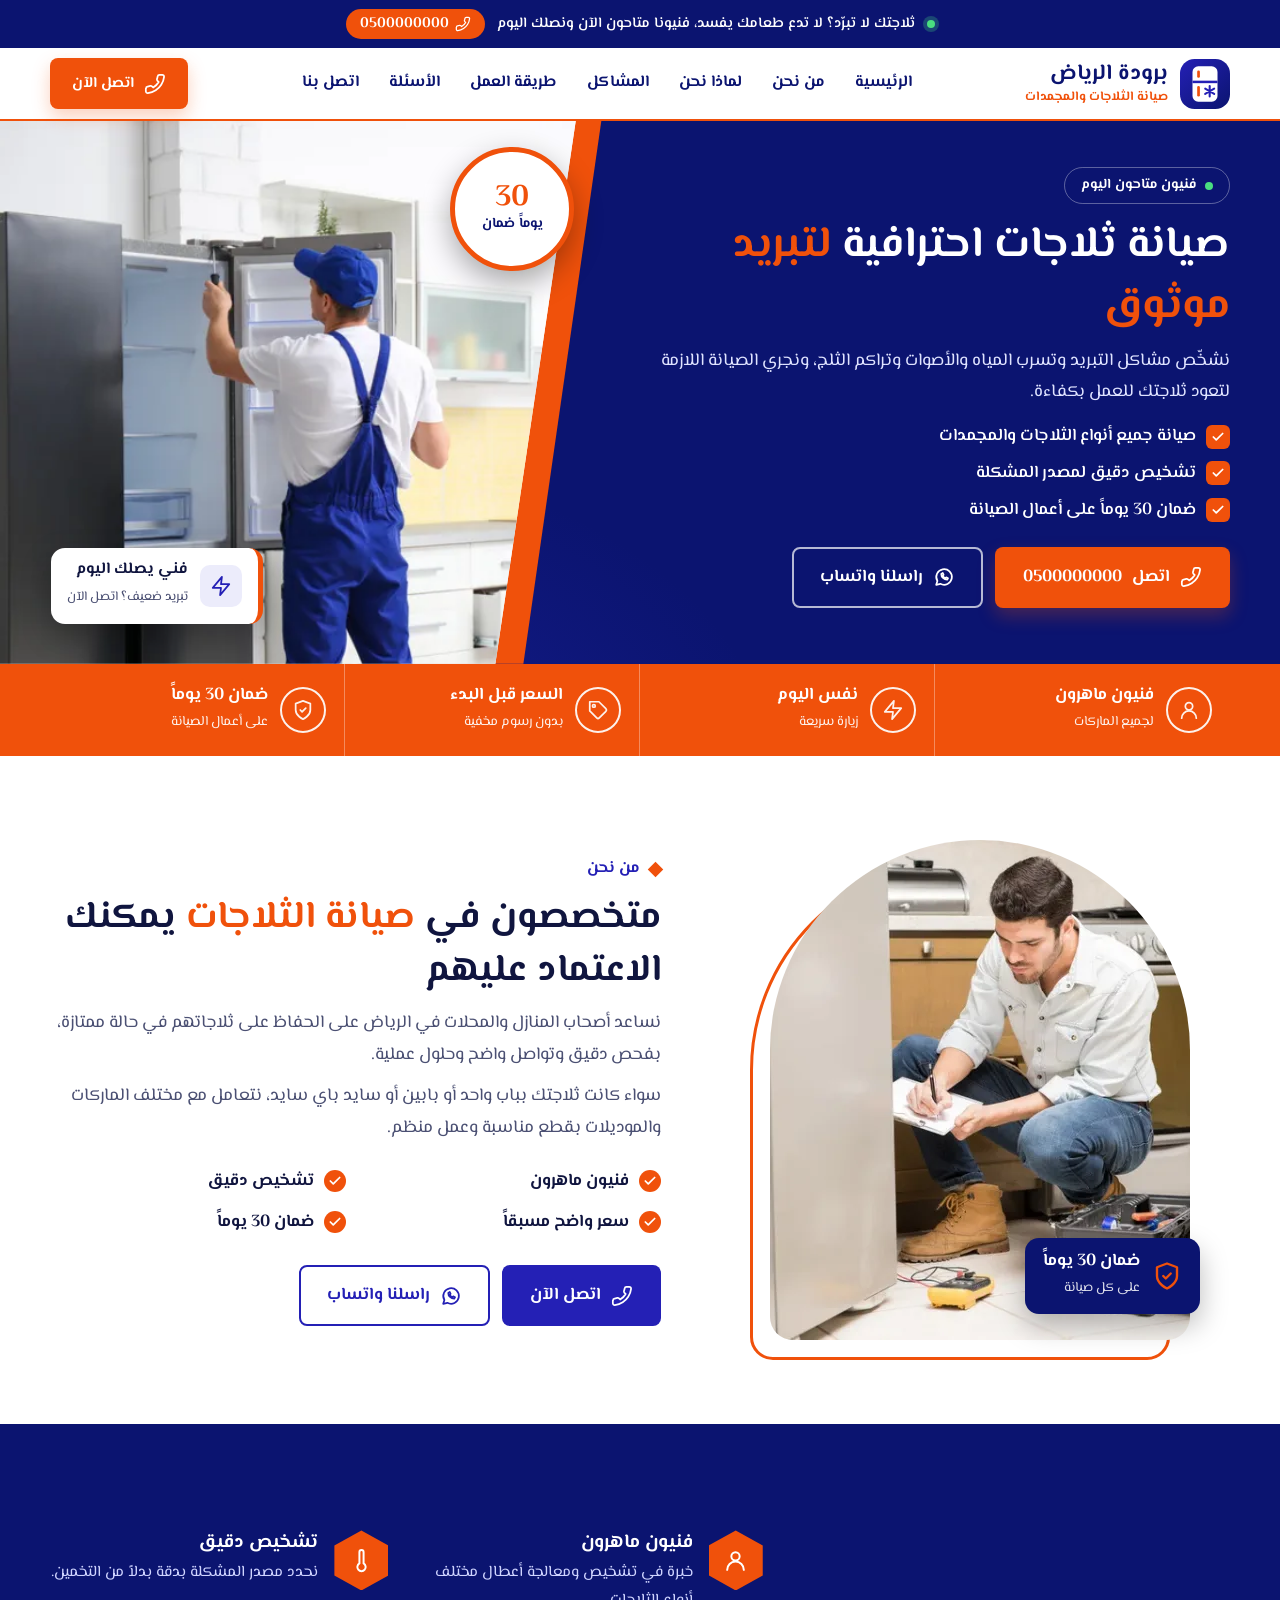
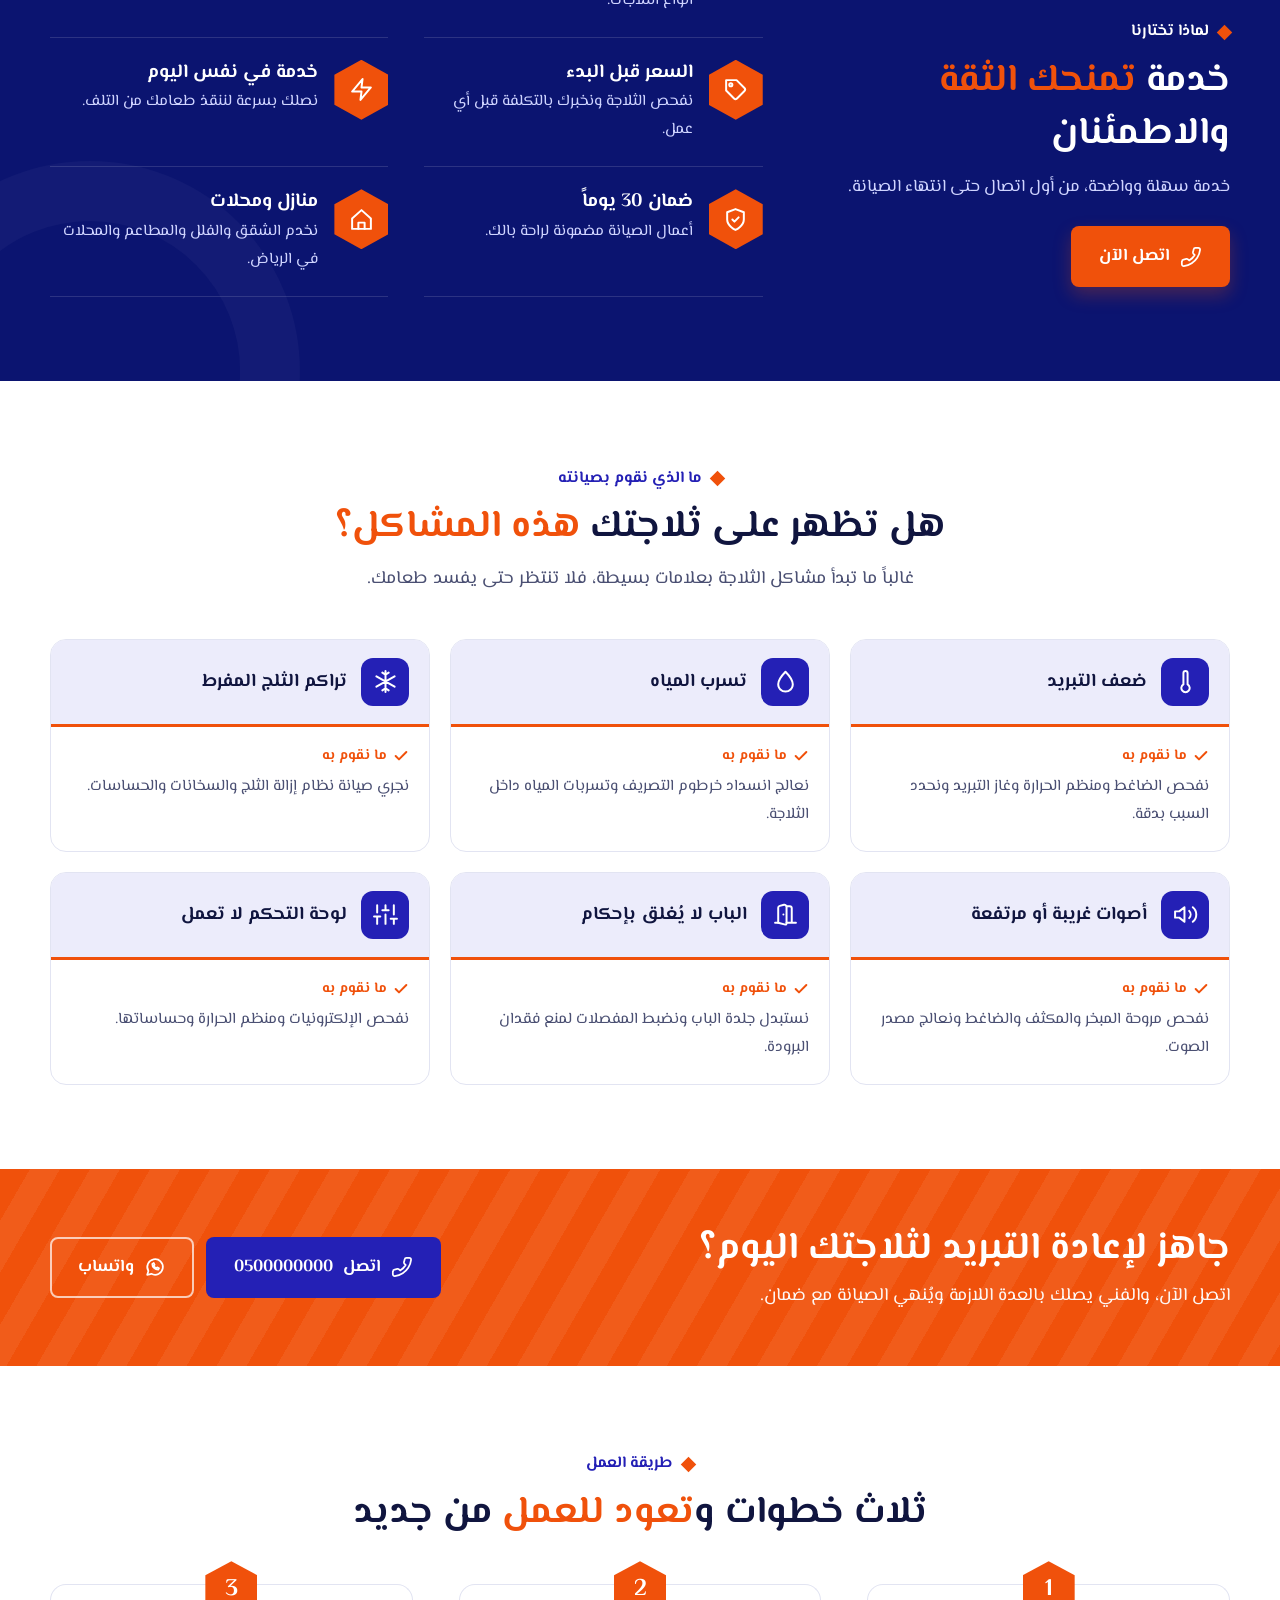
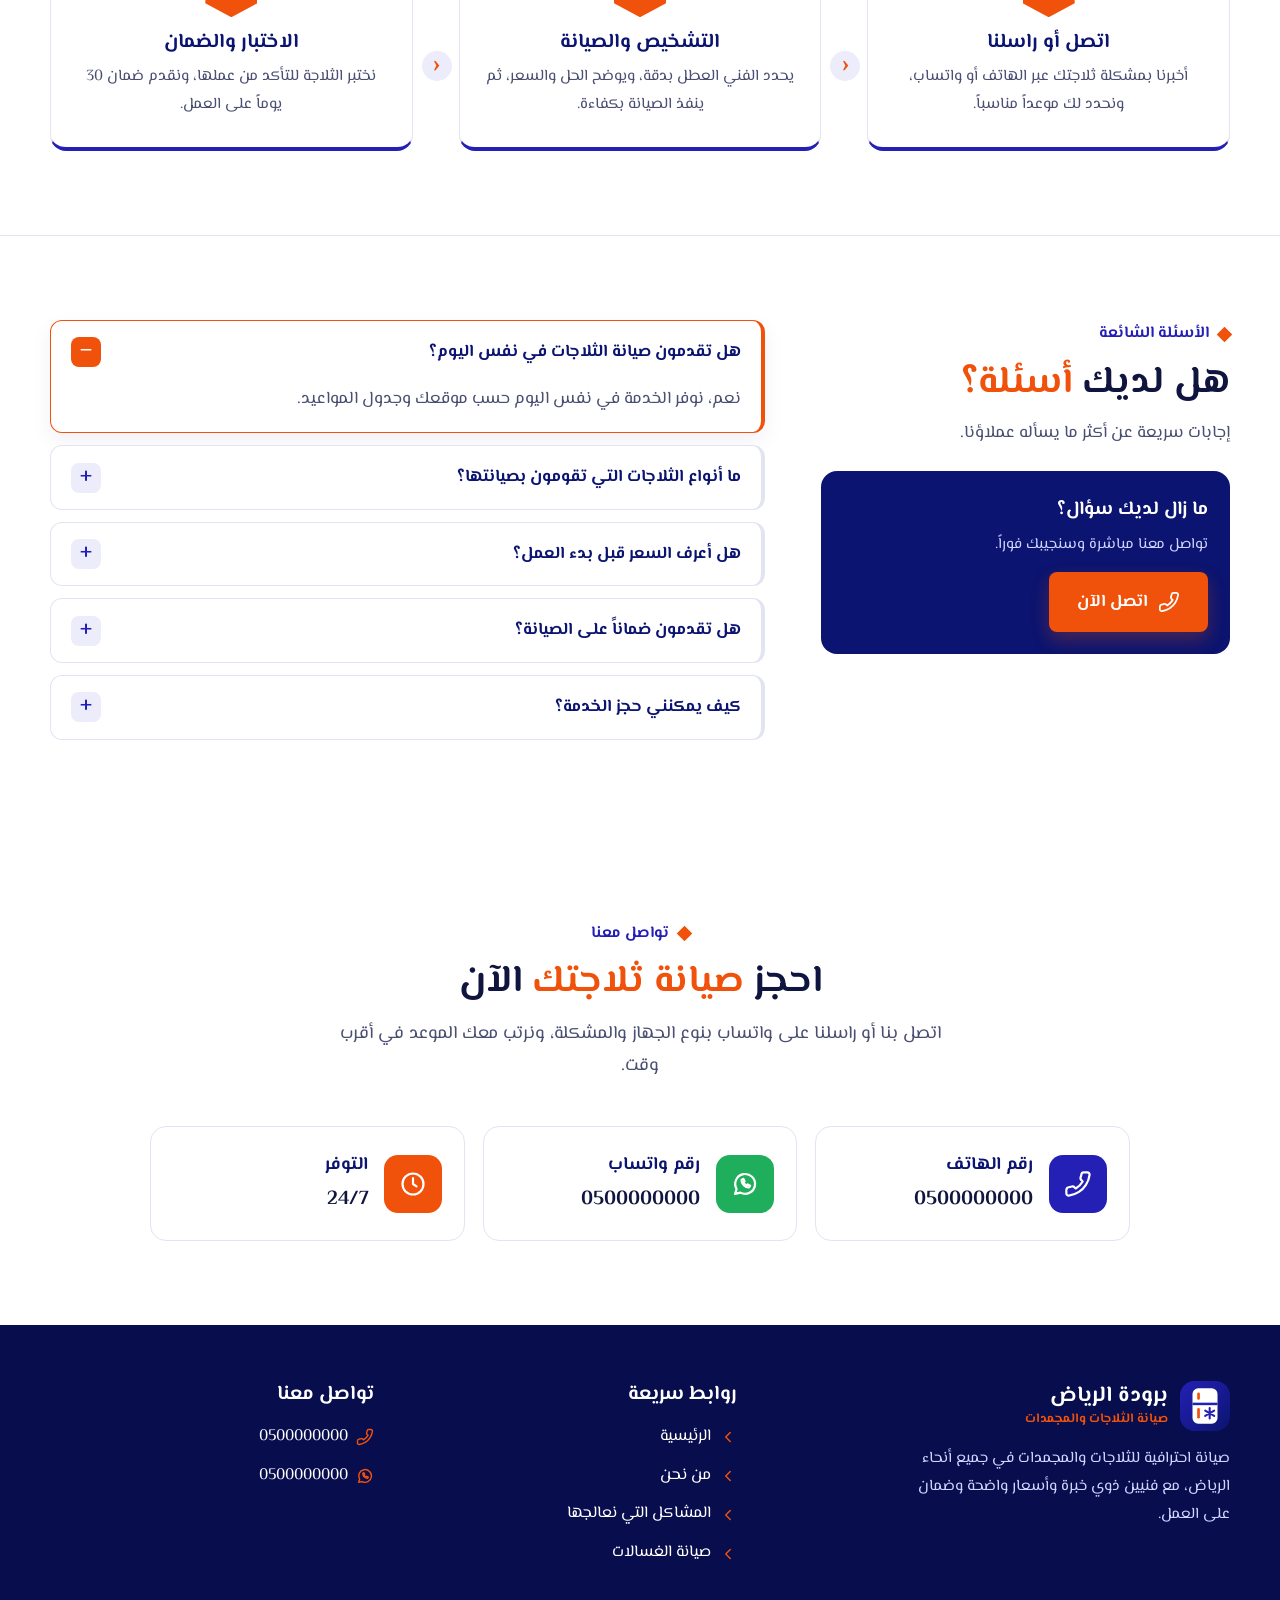
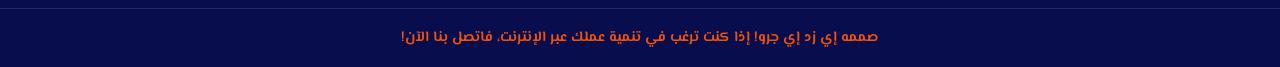
==== fridge-repair.html @ 3505ec3e "Add files via upload" ====
<!DOCTYPE html>
<html lang="ar" dir="rtl"><head><meta charset="UTF-8">
<meta name="viewport" content="width=device-width, initial-scale=1, viewport-fit=cover">
<title>صيانة الثلاجات في الرياض | فنيون خبراء وخدمة في نفس اليوم</title><meta name="description" content="صيانة احترافية للثلاجات والمجمدات في الرياض لجميع الماركات. تشخيص دقيق، خدمة في نفس اليوم، سعر واضح قبل البدء وضمان 30 يوماً.">
<link rel="preconnect" href="https://fonts.googleapis.com"><link rel="preconnect" href="https://fonts.gstatic.com" crossorigin>
<link href="https://fonts.googleapis.com/css2?family=El+Messiri:wght@400;500;600;700&display=swap" rel="stylesheet">
<link rel="stylesheet" href="style.css"></head>
<body class="fridge"><svg width="0" height="0" style="position:absolute" aria-hidden="true"><symbol id="i-phone" viewBox="0 0 24 24"><path d="M22 16.9v3a2 2 0 0 1-2.2 2 19.8 19.8 0 0 1-8.6-3.1 19.5 19.5 0 0 1-6-6A19.8 19.8 0 0 1 2.1 4.2 2 2 0 0 1 4.1 2h3a2 2 0 0 1 2 1.7c.1.9.4 1.8.7 2.7a2 2 0 0 1-.5 2.1L8 9.8a16 16 0 0 0 6 6l1.3-1.3a2 2 0 0 1 2.1-.4c.9.3 1.8.6 2.7.7a2 2 0 0 1 1.7 2z"/></symbol><symbol id="i-wa" viewBox="0 0 24 24"><path d="M3.5 20.5l1.3-4.2A8.5 8.5 0 1 1 8 19.4z"/><path d="M9 8.6c0 3.4 3 6.4 6.4 6.4l1-1.6-2-1-1 .8a4.6 4.6 0 0 1-2.6-2.6l.8-1-1-2z"/></symbol><symbol id="i-check" viewBox="0 0 24 24"><path d="M20 6 9 17l-5-5"/></symbol><symbol id="i-chev" viewBox="0 0 24 24"><path d="m15 18-6-6 6-6"/></symbol><symbol id="i-shield" viewBox="0 0 24 24"><path d="M12 22s8-3.6 8-10V5l-8-3-8 3v7c0 6.4 8 10 8 10z"/><path d="m9 12 2 2 4-4"/></symbol><symbol id="i-bolt" viewBox="0 0 24 24"><path d="M13 2 3 14h9l-1 8 10-12h-9z"/></symbol><symbol id="i-tag" viewBox="0 0 24 24"><path d="M20.6 13.4 13.4 20.6a2 2 0 0 1-2.8 0L3 13V3h10l7.6 7.6a2 2 0 0 1 0 2.8z"/><circle cx="7.5" cy="7.5" r="1.5"/></symbol><symbol id="i-user" viewBox="0 0 24 24"><circle cx="12" cy="8" r="4"/><path d="M4 21a8 8 0 0 1 16 0"/></symbol><symbol id="i-clock" viewBox="0 0 24 24"><circle cx="12" cy="12" r="9"/><path d="M12 7v5l3 2"/></symbol><symbol id="i-drop" viewBox="0 0 24 24"><path d="M12 2.7s7 7.2 7 12a7 7 0 0 1-14 0c0-4.8 7-12 7-12z"/></symbol><symbol id="i-wrench" viewBox="0 0 24 24"><path d="M14.7 6.3a4 4 0 0 0-5.4 5.4L3 18l3 3 6.3-6.3a4 4 0 0 0 5.4-5.4l-2.6 2.6-2.4-.6-.6-2.4z"/></symbol><symbol id="i-gear" viewBox="0 0 24 24"><circle cx="12" cy="12" r="3"/><path d="M12 2v3M12 19v3M4.9 4.9l2.1 2.1M17 17l2.1 2.1M2 12h3M19 12h3M4.9 19.1 7 17M17 7l2.1-2.1"/></symbol><symbol id="i-snow" viewBox="0 0 24 24"><path d="M12 2v20M3.3 7l17.4 10M3.3 17 20.7 7M9 3.5l3 2 3-2M9 20.5l3-2 3 2"/></symbol><symbol id="i-temp" viewBox="0 0 24 24"><path d="M14 14.8V4a2 2 0 0 0-4 0v10.8a4 4 0 1 0 4 0z"/></symbol><symbol id="i-volume" viewBox="0 0 24 24"><path d="M11 5 6 9H2v6h4l5 4z"/><path d="M15.5 8.5a5 5 0 0 1 0 7M19 5a9 9 0 0 1 0 14"/></symbol><symbol id="i-door" viewBox="0 0 24 24"><path d="M13 4h3a2 2 0 0 1 2 2v14M2 20h3M13 20h9M10 12v.01"/><path d="M13 4.6v16.1a1 1 0 0 1-1.2 1L5 20V5.6a2 2 0 0 1 1.5-1.9l4-1A2 2 0 0 1 13 4.6z"/></symbol><symbol id="i-vibrate" viewBox="0 0 24 24"><path d="m2 8 2 2-2 2 2 2-2 2M22 8l-2 2 2 2-2 2 2 2"/><rect x="7" y="3" width="10" height="18" rx="2"/></symbol><symbol id="i-sliders" viewBox="0 0 24 24"><path d="M4 21v-7M4 10V3M12 21v-9M12 8V3M20 21v-5M20 12V3M1 14h6M9 8h6M17 16h6"/></symbol><symbol id="i-spin" viewBox="0 0 24 24"><path d="M21 12a9 9 0 1 1-3-6.7L21 8M21 3v5h-5"/></symbol><symbol id="i-house" viewBox="0 0 24 24"><path d="M3 11 12 3l9 8v10H3z"/><path d="M9 21v-6h6v6"/></symbol><symbol id="i-washer" viewBox="0 0 24 24"><rect x="4" y="2" width="16" height="20" rx="2.5"/><circle cx="12" cy="14" r="5"/><path d="M7.5 6h.01M11 6h.01M9.5 14c1-1 2-1 3 0s2 1 3 0"/></symbol><symbol id="i-fridge" viewBox="0 0 24 24"><rect x="5" y="2" width="14" height="20" rx="2.5"/><path d="M5 10h14M9 6v1.5M9 13v3.5"/></symbol><symbol id="i-menu" viewBox="0 0 24 24"><path d="M4 7h16M4 12h16M4 17h16"/></symbol></svg>
<div class="top"><div class="wrap"><span class="dot"></span><span class="hide-m">ثلاجتك لا تبرّد؟ لا تدع طعامك يفسد، فنيونا متاحون الآن ونصلك اليوم</span><a href="#" class="tc js-call"><svg class="ico flip"><use href="#i-phone"/></svg> <span class="num" dir="ltr">0500000000</span></a></div></div>
<header><div class="wrap"><a href="#top" class="logo"><svg viewBox="0 0 48 48" aria-hidden="true"><defs><linearGradient id="lg" x1="0" y1="0" x2="1" y2="1"><stop offset="0" stop-color="#2420B5"/><stop offset="1" stop-color="#0B1470"/></linearGradient></defs><rect width="48" height="48" rx="14" fill="url(#lg)"/><rect x="12" y="7" width="24" height="34" rx="5.5" fill="#fff"/><path d="M12 22h24" stroke="#2420B5" stroke-width="2.4"/><rect x="16.5" y="11" width="2.6" height="7" rx="1.3" fill="#F0510B"/><rect x="16.5" y="26" width="2.6" height="10" rx="1.3" fill="#F0510B"/><path d="M28.5 26v10M24.2 28.5l8.6 5M32.8 28.5l-8.6 5" stroke="#2420B5" stroke-width="2" stroke-linecap="round"/></svg><span><b>برودة الرياض</b><small>صيانة الثلاجات والمجمدات</small></span></a>
<nav id="nv"><a href="#top">الرئيسية</a><a href="#about">من نحن</a><a href="#why">لماذا نحن</a><a href="#problems">المشاكل</a><a href="#process">طريقة العمل</a><a href="#faq">الأسئلة</a><a href="#contact">اتصل بنا</a></nav>
<a href="#" class="btn b-acc js-call"><svg class="ico flip"><use href="#i-phone"/></svg> اتصل الآن</a>
<button class="burger" id="burger" aria-label="القائمة" aria-expanded="false" aria-controls="nv"><svg class="ico "><use href="#i-menu"/></svg></button></div></header>
<section class="hero" id="top" style="padding:0">
<div class="hstripe"></div><div class="hphoto"><img src="images/fridge-hero.webp" alt="برودة الرياض" width="500" height="500"></div>
<div class="hbadge"><div><strong>30</strong><small>يوماً ضمان</small></div></div>
<div class="hcard"><span class="ci"><svg class="ico "><use href="#i-bolt"/></svg></span><div><b>فني يصلك اليوم</b><span>تبريد ضعيف؟ اتصل الآن</span></div></div>
<div class="wrap"><div class="hcopy"><span class="pill"><i></i> فنيون متاحون اليوم</span><h1>صيانة ثلاجات احترافية <span>لتبريد موثوق</span></h1><p class="sub">نشخّص مشاكل التبريد وتسرب المياه والأصوات وتراكم الثلج، ونجري الصيانة اللازمة لتعود ثلاجتك للعمل بكفاءة.</p>
<ul class="hlist"><li><span class="ck"><svg class="ico "><use href="#i-check"/></svg></span> صيانة جميع أنواع الثلاجات والمجمدات</li><li><span class="ck"><svg class="ico "><use href="#i-check"/></svg></span> تشخيص دقيق لمصدر المشكلة</li><li><span class="ck"><svg class="ico "><use href="#i-check"/></svg></span> ضمان 30 يوماً على أعمال الصيانة</li></ul>
<div class="row"><a href="#" class="btn b-acc js-call"><svg class="ico flip"><use href="#i-phone"/></svg> اتصل <span class="num" dir="ltr">0500000000</span></a><a href="#" class="btn b-ghost js-wa"><svg class="ico "><use href="#i-wa"/></svg> راسلنا واتساب</a></div></div></div></section>
<div class="strip"><div class="wrap"><div class="sf"><span class="sfi"><svg class="ico "><use href="#i-user"/></svg></span><div><b>فنيون ماهرون</b><span>لجميع الماركات</span></div></div><div class="sf"><span class="sfi"><svg class="ico "><use href="#i-bolt"/></svg></span><div><b>نفس اليوم</b><span>زيارة سريعة</span></div></div><div class="sf"><span class="sfi"><svg class="ico "><use href="#i-tag"/></svg></span><div><b>السعر قبل البدء</b><span>بدون رسوم مخفية</span></div></div><div class="sf"><span class="sfi"><svg class="ico "><use href="#i-shield"/></svg></span><div><b>ضمان 30 يوماً</b><span>على أعمال الصيانة</span></div></div></div></div>
<section id="about"><div class="wrap about"><div class="aimg"><img src="images/fridge-about.webp" alt="صيانة الثلاجات والمجمدات" loading="lazy" width="500" height="500">
<div class="aexp"><svg class="ico "><use href="#i-shield"/></svg><div><b>ضمان 30 يوماً</b><span>على كل صيانة</span></div></div></div>
<div><span class="tag">من نحن</span><h2>متخصصون في <span>صيانة الثلاجات</span> يمكنك الاعتماد عليهم</h2><p>نساعد أصحاب المنازل والمحلات في الرياض على الحفاظ على ثلاجاتهم في حالة ممتازة، بفحص دقيق وتواصل واضح وحلول عملية.</p><p>سواء كانت ثلاجتك بباب واحد أو بابين أو سايد باي سايد، نتعامل مع مختلف الماركات والموديلات بقطع مناسبة وعمل منظم.</p>
<ul class="apts"><li><span class="ck"><svg class="ico "><use href="#i-check"/></svg></span> فنيون ماهرون</li><li><span class="ck"><svg class="ico "><use href="#i-check"/></svg></span> تشخيص دقيق</li><li><span class="ck"><svg class="ico "><use href="#i-check"/></svg></span> سعر واضح مسبقاً</li><li><span class="ck"><svg class="ico "><use href="#i-check"/></svg></span> ضمان 30 يوماً</li></ul>
<div class="row"><a href="#" class="btn b-main js-call"><svg class="ico flip"><use href="#i-phone"/></svg> اتصل الآن</a><a href="#" class="btn b-line js-wa"><svg class="ico "><use href="#i-wa"/></svg> راسلنا واتساب</a></div></div></div></section>
<section class="why" id="why"><div class="wrap whyg"><div class="lead"><span class="tag">لماذا تختارنا</span><h2>خدمة <span>تمنحك الثقة</span> والاطمئنان</h2><p>خدمة سهلة وواضحة، من أول اتصال حتى انتهاء الصيانة.</p><a href="#" class="btn b-acc js-call"><svg class="ico flip"><use href="#i-phone"/></svg> اتصل الآن</a></div><div class="wl"><div class="w"><span class="wi"><svg class="ico "><use href="#i-user"/></svg></span><div><h3>فنيون ماهرون</h3><p>خبرة في تشخيص ومعالجة أعطال مختلف أنواع الثلاجات.</p></div></div><div class="w"><span class="wi"><svg class="ico "><use href="#i-temp"/></svg></span><div><h3>تشخيص دقيق</h3><p>نحدد مصدر المشكلة بدقة بدلاً من التخمين.</p></div></div><div class="w"><span class="wi"><svg class="ico "><use href="#i-tag"/></svg></span><div><h3>السعر قبل البدء</h3><p>نفحص الثلاجة ونخبرك بالتكلفة قبل أي عمل.</p></div></div><div class="w"><span class="wi"><svg class="ico "><use href="#i-bolt"/></svg></span><div><h3>خدمة في نفس اليوم</h3><p>نصلك بسرعة لننقذ طعامك من التلف.</p></div></div><div class="w"><span class="wi"><svg class="ico "><use href="#i-shield"/></svg></span><div><h3>ضمان 30 يوماً</h3><p>أعمال الصيانة مضمونة لراحة بالك.</p></div></div><div class="w"><span class="wi"><svg class="ico "><use href="#i-house"/></svg></span><div><h3>منازل ومحلات</h3><p>نخدم الشقق والفلل والمطاعم والمحلات في الرياض.</p></div></div></div></div></section>
<section id="problems"><div class="wrap"><div class="head c"><span class="tag">ما الذي نقوم بصيانته</span><h2>هل تظهر على ثلاجتك <span>هذه المشاكل؟</span></h2><p>غالباً ما تبدأ مشاكل الثلاجة بعلامات بسيطة، فلا تنتظر حتى يفسد طعامك.</p></div>
<div class="grid3"><div class="p"><div class="ph"><span class="pi"><svg class="ico "><use href="#i-temp"/></svg></span><h3>ضعف التبريد</h3></div><div class="pb"><small><svg class="ico "><use href="#i-check"/></svg> ما نقوم به</small><p>نفحص الضاغط ومنظم الحرارة وغاز التبريد ونحدد السبب بدقة.</p></div></div><div class="p"><div class="ph"><span class="pi"><svg class="ico "><use href="#i-drop"/></svg></span><h3>تسرب المياه</h3></div><div class="pb"><small><svg class="ico "><use href="#i-check"/></svg> ما نقوم به</small><p>نعالج انسداد خرطوم التصريف وتسربات المياه داخل الثلاجة.</p></div></div><div class="p"><div class="ph"><span class="pi"><svg class="ico "><use href="#i-snow"/></svg></span><h3>تراكم الثلج المفرط</h3></div><div class="pb"><small><svg class="ico "><use href="#i-check"/></svg> ما نقوم به</small><p>نجري صيانة نظام إزالة الثلج والسخانات والحساسات.</p></div></div><div class="p"><div class="ph"><span class="pi"><svg class="ico "><use href="#i-volume"/></svg></span><h3>أصوات غريبة أو مرتفعة</h3></div><div class="pb"><small><svg class="ico "><use href="#i-check"/></svg> ما نقوم به</small><p>نفحص مروحة المبخر والمكثف والضاغط ونعالج مصدر الصوت.</p></div></div><div class="p"><div class="ph"><span class="pi"><svg class="ico "><use href="#i-door"/></svg></span><h3>الباب لا يُغلق بإحكام</h3></div><div class="pb"><small><svg class="ico "><use href="#i-check"/></svg> ما نقوم به</small><p>نستبدل جلدة الباب ونضبط المفصلات لمنع فقدان البرودة.</p></div></div><div class="p"><div class="ph"><span class="pi"><svg class="ico "><use href="#i-sliders"/></svg></span><h3>لوحة التحكم لا تعمل</h3></div><div class="pb"><small><svg class="ico "><use href="#i-check"/></svg> ما نقوم به</small><p>نفحص الإلكترونيات ومنظم الحرارة وحساساتها.</p></div></div></div>
</div></section>
<section class="cta"><div class="wrap ctag"><div><h2>جاهز لإعادة التبريد لثلاجتك اليوم؟</h2><p>اتصل الآن، والفني يصلك بالعدة اللازمة ويُنهي الصيانة مع ضمان.</p></div><div class="row"><a href="#" class="btn b-main js-call"><svg class="ico flip"><use href="#i-phone"/></svg> اتصل <span class="num" dir="ltr">0500000000</span></a><a href="#" class="btn b-ghost js-wa"><svg class="ico "><use href="#i-wa"/></svg> واتساب</a></div></div></section>
<section class="proc" id="process"><div class="wrap"><div class="head c"><span class="tag">طريقة العمل</span><h2>ثلاث خطوات و<span>تعود للعمل</span> من جديد</h2></div>
<div class="steps"><div class="st"><div class="sn">1</div><h3>اتصل أو راسلنا</h3><p>أخبرنا بمشكلة ثلاجتك عبر الهاتف أو واتساب، ونحدد لك موعداً مناسباً.</p></div><div class="st"><div class="sn">2</div><h3>التشخيص والصيانة</h3><p>يحدد الفني العطل بدقة، ويوضح الحل والسعر، ثم ينفذ الصيانة بكفاءة.</p></div><div class="st"><div class="sn">3</div><h3>الاختبار والضمان</h3><p>نختبر الثلاجة للتأكد من عملها، ونقدم ضمان 30 يوماً على العمل.</p></div></div></div></section>
<section class="faq" id="faq"><div class="wrap faqg"><div class="lead"><span class="tag">الأسئلة الشائعة</span><h2>هل لديك <span>أسئلة؟</span></h2><p>إجابات سريعة عن أكثر ما يسأله عملاؤنا.</p>
<div class="askbox"><b>ما زال لديك سؤال؟</b><p>تواصل معنا مباشرة وسنجيبك فوراً.</p><a href="#" class="btn b-acc js-call"><svg class="ico flip"><use href="#i-phone"/></svg> اتصل الآن</a></div></div>
<div><details open><summary>هل تقدمون صيانة الثلاجات في نفس اليوم؟</summary><p>نعم، نوفر الخدمة في نفس اليوم حسب موقعك وجدول المواعيد.</p></details><details><summary>ما أنواع الثلاجات التي تقومون بصيانتها؟</summary><p>نقوم بصيانة الثلاجات بباب واحد وبابين وسايد باي سايد والمجمدات.</p></details><details><summary>هل أعرف السعر قبل بدء العمل؟</summary><p>نعم، يشخّص الفني العطل ويخبرك بالتكلفة قبل أي صيانة.</p></details><details><summary>هل تقدمون ضماناً على الصيانة؟</summary><p>نعم، نقدم ضمان 30 يوماً على أعمال الصيانة.</p></details><details><summary>كيف يمكنني حجز الخدمة؟</summary><p>اتصل بنا أو راسلنا على واتساب وسنحدد لك الموعد مباشرة.</p></details></div></div></section>
<section id="contact"><div class="wrap"><div class="head c"><span class="tag">تواصل معنا</span><h2>احجز <span>صيانة ثلاجتك</span> الآن</h2><p>اتصل بنا أو راسلنا على واتساب بنوع الجهاز والمشكلة، ونرتب معك الموعد في أقرب وقت.</p></div>
<div class="ccards"><a href="#" class="cc js-call"><span class="ci"><svg class="ico flip"><use href="#i-phone"/></svg></span><span><b>رقم الهاتف</b><span class="num" dir="ltr">0500000000</span></span></a>
<a href="#" class="cc wa js-wa"><span class="ci"><svg class="ico "><use href="#i-wa"/></svg></span><span><b>رقم واتساب</b><span class="num" dir="ltr">0500000000</span></span></a>
<div class="cc hr"><span class="ci"><svg class="ico "><use href="#i-clock"/></svg></span><span><b>التوفر</b><span>24/7</span></span></div></div></div></section>
<footer><div class="wrap fg"><div><a href="#top" class="logo"><svg viewBox="0 0 48 48" aria-hidden="true"><defs><linearGradient id="lg" x1="0" y1="0" x2="1" y2="1"><stop offset="0" stop-color="#2420B5"/><stop offset="1" stop-color="#0B1470"/></linearGradient></defs><rect width="48" height="48" rx="14" fill="url(#lg)"/><rect x="12" y="7" width="24" height="34" rx="5.5" fill="#fff"/><path d="M12 22h24" stroke="#2420B5" stroke-width="2.4"/><rect x="16.5" y="11" width="2.6" height="7" rx="1.3" fill="#F0510B"/><rect x="16.5" y="26" width="2.6" height="10" rx="1.3" fill="#F0510B"/><path d="M28.5 26v10M24.2 28.5l8.6 5M32.8 28.5l-8.6 5" stroke="#2420B5" stroke-width="2" stroke-linecap="round"/></svg><span><b>برودة الرياض</b><small>صيانة الثلاجات والمجمدات</small></span></a><p>صيانة احترافية للثلاجات والمجمدات في جميع أنحاء الرياض، مع فنيين ذوي خبرة وأسعار واضحة وضمان على العمل.</p></div>
<div><h4>روابط سريعة</h4><ul class="fl"><li><a href="#top"><svg class="ico "><use href="#i-chev"/></svg> الرئيسية</a></li><li><a href="#about"><svg class="ico "><use href="#i-chev"/></svg> من نحن</a></li><li><a href="#problems"><svg class="ico "><use href="#i-chev"/></svg> المشاكل التي نعالجها</a></li><li><a href="/"><svg class="ico "><use href="#i-chev"/></svg> صيانة الغسالات</a></li></ul></div>
<div><h4>تواصل معنا</h4><ul class="fl"><li><a href="#" class="js-call"><svg class="ico flip"><use href="#i-phone"/></svg> <span class="num" dir="ltr">0500000000</span></a></li><li><a href="#" class="js-wa"><svg class="ico "><use href="#i-wa"/></svg> <span class="num" dir="ltr">0500000000</span></a></li></ul></div></div>
<div class="fb"><a href="https://api.whatsapp.com/send/?phone=923214914037" target="_blank" rel="noopener">صممه إي زد إي جرو! إذا كنت ترغب في تنمية عملك عبر الإنترنت، فاتصل بنا الآن!</a></div></footer>
<div class="mbar"><a href="#" class="btn b-acc js-call"><svg class="ico flip"><use href="#i-phone"/></svg> اتصل الآن</a><a href="#" class="btn b-ghost js-wa"><svg class="ico "><use href="#i-wa"/></svg> واتساب</a></div>
<script>
var PHONE_INTL='966500000000',PHONE_SHOW='0500000000';
document.querySelectorAll('.js-call').forEach(function(a){a.href='tel:+'+PHONE_INTL});
document.querySelectorAll('.js-wa').forEach(function(a){a.href='https://wa.me/'+PHONE_INTL;a.target='_blank';a.rel='noopener'});
document.querySelectorAll('.num').forEach(function(n){n.textContent=PHONE_SHOW});
var b=document.getElementById('burger'),nv=document.getElementById('nv');
b.addEventListener('click',function(){var o=nv.classList.toggle('open');b.setAttribute('aria-expanded',o)});
nv.addEventListener('click',function(e){if(e.target.tagName==='A'){nv.classList.remove('open');b.setAttribute('aria-expanded','false')}});
</script></body></html>
---- style.css ----
:root{--main:#2420B5;--deep:#0B1470;--acc:#F0510B;--acc2:#D64405;--onacc:#fff;--tint:#ECECFB;--ink:#10153F;--muted:#4b5073;--line:#E2E4F2;box-sizing:border-box}
*,*::before,*::after{box-sizing:border-box;margin:0;padding:0}
html{scroll-behavior:smooth;overflow-x:hidden;scroll-padding-top:84px}
body{overflow-x:hidden;font-family:'El Messiri',Tahoma,system-ui,sans-serif;color:var(--ink);background:#fff;line-height:1.8;font-size:17px;-webkit-font-smoothing:antialiased;padding-top:env(safe-area-inset-top,0px)}
a{color:inherit;text-decoration:none}img,svg{display:block}
.wrap{width:min(1180px,100% - 32px);margin-inline:auto}
h1,h2,h3,h4{line-height:1.4;font-weight:700}
h2{font-size:clamp(26px,3.4vw,38px)}h2 span{color:var(--acc)}
section{padding:84px 0}
.ico{width:22px;height:22px;flex:none;fill:none;stroke:currentColor;stroke-width:1.9;stroke-linecap:round;stroke-linejoin:round}
.ico.flip{transform:scaleX(-1)}
.tag{display:inline-flex;align-items:center;gap:10px;color:var(--main);font-weight:700;font-size:16px;margin-bottom:8px}
.tag::before{content:'';width:11px;height:11px;background:var(--acc);transform:rotate(45deg)}
.head{margin-bottom:44px}.head.c{text-align:center}
.head p{font-size:18px;color:var(--muted);max-width:640px;margin-top:8px}.head.c p{margin-inline:auto}
.btn{display:inline-flex;align-items:center;justify-content:center;gap:10px;padding:13px 26px;border-radius:8px;font-weight:700;font-size:17px;border:2px solid transparent;white-space:nowrap;font-family:inherit;cursor:pointer;transition:background .2s,color .2s,border-color .2s,transform .2s}
.btn:hover{transform:translateY(-2px)}
.b-acc{background:var(--acc);color:var(--onacc);box-shadow:0 8px 18px #f0510b44}.b-acc:hover{background:var(--acc2)}
.b-main{background:var(--main);color:#fff}.b-main:hover{background:var(--deep)}
.b-ghost{color:#fff;border-color:#ffffffb3}.b-ghost:hover{background:#fff;color:var(--deep)}
.b-line{color:var(--main);border-color:var(--main);background:#fff}.b-line:hover{background:var(--main);color:#fff}
.row{display:flex;gap:12px;flex-wrap:wrap}
:focus-visible{outline:3px solid var(--acc);outline-offset:2px}
.top{background:var(--deep);color:#fff;font-size:14.5px}
.top .wrap{display:flex;justify-content:center;align-items:center;gap:12px;padding:9px 0;flex-wrap:wrap;font-weight:600;text-align:center}
.top .dot{width:8px;height:8px;border-radius:50%;background:#4ADE80;box-shadow:0 0 0 4px #4ade8040;flex:none}
.top .tc{background:var(--acc);color:#fff;border-radius:99px;padding:2px 14px;font-weight:700;display:inline-flex;align-items:center;gap:6px}
.top .tc .ico{width:16px;height:16px}
header{background:#fff;position:sticky;top:0;z-index:50;box-shadow:0 2px 0 var(--acc)}
header .wrap{display:flex;align-items:center;justify-content:space-between;gap:16px;padding:10px 0;position:relative}
.logo{display:flex;align-items:center;gap:12px;min-width:0}
.logo svg{width:50px;height:50px;flex:none}
.logo b{display:block;font-size:22px;line-height:1.2;color:var(--deep)}
.logo small{display:block;font-size:13px;color:var(--acc);font-weight:700;line-height:1.4}
nav{display:flex;gap:4px}
nav a{font-weight:700;font-size:16px;padding:8px 13px;border-radius:8px;color:var(--deep)}
nav a:hover{color:var(--acc);background:var(--tint)}
.burger{display:none;width:46px;height:46px;border-radius:10px;border:1px solid var(--line);background:#fff;color:var(--deep);cursor:pointer;place-items:center}
.burger .ico{width:26px;height:26px}
header .b-acc{padding:10px 20px;font-size:15px}
/* hero: slanted split */
.hero{background:radial-gradient(800px 500px at 20% 120%,#2b2fd055,transparent 65%),var(--deep);color:#fff;position:relative;overflow:hidden;display:flex;flex-direction:column}
.hero .wrap{position:relative;z-index:2;padding:48px 0 56px}
.hcopy{max-width:min(590px,52%)}
.hstripe,.hphoto{position:absolute;top:0;bottom:0;inset-inline-end:0}
.hstripe{width:47%;background:var(--acc);clip-path:polygon(0 0,100% 0,87% 100%,0 100%)}
.hphoto{width:45%;clip-path:polygon(0 0,100% 0,86% 100%,0 100%);background:#fff}
.hphoto img{width:100%;height:100%;object-fit:cover;object-position:50% 30%}
.pill{display:inline-flex;align-items:center;gap:8px;border:1px solid #ffffff55;padding:5px 16px;border-radius:99px;font-size:14px;font-weight:700}
.pill i{width:8px;height:8px;border-radius:50%;background:#4ADE80}
.hero h1{font-size:clamp(28px,3.4vw,44px);margin:12px 0 8px}.hero h1 span{color:var(--acc)}
.hero .sub{font-size:17.5px;color:#dfe3ff;line-height:1.75}
.hlist{list-style:none;margin:14px 0 22px;display:grid;gap:6px}
.hlist li{display:flex;align-items:center;gap:10px;font-weight:600}
.ck{width:24px;height:24px;border-radius:6px;background:var(--acc);color:#fff;display:grid;place-items:center;flex:none}
.ck .ico{width:14px;height:14px;stroke-width:3}
.hbadge{position:absolute;z-index:3;left:calc(40% - 62px);top:28px;width:124px;height:124px;border-radius:50%;background:#fff;color:var(--deep);border:5px solid var(--acc);display:grid;place-items:center;text-align:center;font-weight:700;line-height:1.25;box-shadow:0 12px 30px #0005}
.hbadge strong{display:block;font-size:30px;color:var(--acc);line-height:1}
.hbadge small{font-size:14px}
.hcard{position:absolute;z-index:3;left:4%;bottom:40px;background:#fff;color:var(--ink);border-radius:14px;padding:12px 16px;display:flex;gap:12px;align-items:center;box-shadow:0 12px 30px #0004;border-inline-start:5px solid var(--acc)}
.hcard .ci{width:42px;height:42px;border-radius:10px;background:var(--tint);color:var(--main);display:grid;place-items:center;flex:none}
.hcard b{display:block;font-size:16px;line-height:1.3}.hcard span{font-size:13px;color:var(--muted)}
/* strip */
.strip{background:var(--acc);color:#fff}
.strip .wrap{display:grid;grid-template-columns:repeat(4,1fr)}
.sf{display:flex;align-items:center;gap:12px;padding:20px 18px;border-inline-start:1px solid #ffffff55}.sf:first-child{border:0}
.sfi{width:46px;height:46px;border-radius:50%;border:2px solid #fff;display:grid;place-items:center;flex:none}
.sf b{display:block;font-size:17px;line-height:1.3}.sf span{font-size:13.5px;opacity:.92}
/* about */
.about{display:grid;grid-template-columns:.9fr 1.1fr;gap:70px;align-items:center}
.aimg{position:relative;max-width:420px;width:100%;margin-inline:auto}
.aimg::before{content:'';position:absolute;inset:20px 20px -20px -20px;border:3px solid var(--acc);border-radius:220px 220px 24px 24px}
.aimg img{position:relative;width:100%;aspect-ratio:4/5;object-fit:cover;border-radius:220px 220px 24px 24px;background:#fff}
.aexp{position:absolute;bottom:26px;inset-inline-start:-10px;background:var(--deep);color:#fff;border-radius:14px;padding:12px 18px;display:flex;gap:12px;align-items:center;box-shadow:0 12px 28px #0004;z-index:2}
.aexp .ico{color:var(--acc);width:30px;height:30px}.aexp b{display:block;line-height:1.3}.aexp span{font-size:13.5px;opacity:.85}
.about p{font-size:17.5px;margin-top:10px;color:var(--muted)}
.apts{list-style:none;display:grid;grid-template-columns:1fr 1fr;gap:10px 18px;margin:22px 0 28px}
.apts li{display:flex;gap:10px;align-items:center;font-weight:700}
.apts .ck{width:22px;height:22px;border-radius:50%}
/* why */
.why{background:var(--deep);color:#fff;position:relative;overflow:hidden}
.why::after{content:'';position:absolute;width:420px;height:420px;border:60px solid #ffffff08;border-radius:50%;bottom:-200px;inset-inline-end:-120px}
.whyg{display:grid;grid-template-columns:.8fr 1.4fr;gap:60px;align-items:start;position:relative;z-index:1}
.whyg .lead{position:sticky;top:110px}
.whyg .lead p{color:#cfd4ff;margin:10px 0 24px}
.whyg .tag{color:#fff}
.wl{display:grid;grid-template-columns:1fr 1fr;gap:0 36px}
.w{display:flex;gap:16px;padding:22px 0;border-bottom:1px solid #ffffff22}
.wi{width:54px;height:60px;flex:none;background:var(--acc);color:#fff;display:grid;place-items:center;clip-path:polygon(50% 0,100% 25%,100% 75%,50% 100%,0 75%,0 25%)}
.wi .ico{width:25px;height:25px}
.w h3{font-size:19px;margin-bottom:2px}.w p{font-size:15.5px;color:#cfd4ff}
/* problems */
.grid3{display:grid;grid-template-columns:repeat(3,1fr);gap:20px}
.p{background:#fff;border:1px solid var(--line);border-radius:16px;overflow:hidden;transition:transform .2s,box-shadow .2s,border-color .2s}
.p:hover{transform:translateY(-4px);box-shadow:0 16px 34px #0b147016;border-color:var(--main)}
.ph{display:flex;align-items:center;gap:14px;padding:18px 20px;background:var(--tint);border-bottom:3px solid var(--acc)}
.pi{width:48px;height:48px;border-radius:12px;background:var(--main);color:#fff;display:grid;place-items:center;flex:none}
.pi .ico{width:25px;height:25px}
.ph h3{font-size:18.5px}
.pb{padding:16px 20px 22px}
.pb small{display:flex;align-items:center;gap:6px;color:var(--acc);font-weight:700;font-size:14.5px;margin-bottom:4px}
.pb small .ico{width:16px;height:16px;stroke-width:3}
.pb p{font-size:15.5px;color:var(--muted)}
.pbar{margin-top:32px;border:2px dashed var(--main);border-radius:16px;padding:20px 24px;display:flex;align-items:center;justify-content:space-between;gap:18px;flex-wrap:wrap}
.pbar .t{display:flex;align-items:center;gap:14px}
.pbar .pc{width:50px;height:50px;border-radius:50%;background:var(--acc);color:#fff;display:grid;place-items:center;flex:none}
.pbar b{display:block;font-size:21px;color:var(--deep)}.pbar span{font-size:15.5px;color:var(--muted)}
/* cta */
.cta{background:repeating-linear-gradient(120deg,#ffffff00 0 26px,#ffffff10 26px 52px),var(--acc);color:#fff;padding:54px 0}
.ctag{display:flex;align-items:center;justify-content:space-between;gap:30px;flex-wrap:wrap}
.ctag h2{color:#fff}.ctag h2 span{color:#fff}.ctag p{font-size:18px;margin-top:4px;opacity:.95}
.cta .b-main:hover{background:#fff;color:var(--deep)}
/* process */
.steps{display:grid;grid-template-columns:repeat(3,1fr);gap:46px}
.st{position:relative;background:#fff;border:1px solid var(--line);border-bottom:4px solid var(--main);border-radius:16px;padding:44px 24px 28px;text-align:center}
.st .sn{position:absolute;top:-24px;inset-inline:0;margin-inline:auto;width:52px;height:56px;background:var(--acc);color:#fff;display:grid;place-items:center;font-size:24px;font-weight:700;clip-path:polygon(50% 0,100% 25%,100% 75%,50% 100%,0 75%,0 25%)}
.st:not(:last-child)::after{content:"‹";position:absolute;top:50%;inset-inline-end:-38px;width:30px;height:30px;margin-top:-15px;border-radius:50%;background:var(--tint);color:var(--acc);display:grid;place-items:center;font-size:24px;line-height:1;font-weight:700}
.st h3{font-size:20px;margin-bottom:6px;color:var(--deep)}.st p{font-size:15.5px;color:var(--muted)}
.proc .row{justify-content:center;margin-top:40px}
/* faq */
.faq{background:#fff;border-top:1px solid var(--line)}
.faqg{display:grid;grid-template-columns:.8fr 1.4fr;gap:56px;align-items:start}
.faqg .lead{position:sticky;top:110px}
.faqg .lead>p{color:var(--muted);margin:8px 0 22px}
.askbox{background:var(--deep);color:#fff;border-radius:16px;padding:22px}
.askbox b{display:block;font-size:19px;margin-bottom:4px}.askbox p{font-size:15px;color:#cfd4ff;margin-bottom:14px}
details{background:#fff;border:1px solid var(--line);border-inline-start:4px solid var(--line);border-radius:12px;margin-bottom:12px;transition:border-color .2s}
details[open]{border-inline-start-color:var(--acc);border-color:var(--acc);box-shadow:0 8px 22px #0b14700f}
summary{cursor:pointer;padding:16px 20px;font-weight:700;list-style:none;display:flex;justify-content:space-between;align-items:center;gap:12px;color:var(--deep)}
summary::-webkit-details-marker{display:none}
summary::after{content:"+";flex:none;width:30px;height:30px;border-radius:8px;background:var(--tint);color:var(--main);display:grid;place-items:center;font-size:22px;line-height:1}
details[open] summary::after{content:"−";background:var(--acc);color:#fff}
details p{padding:0 20px 18px;color:var(--muted)}
/* contact */
.ccards{display:grid;grid-template-columns:repeat(3,1fr);gap:18px;max-width:980px;margin-inline:auto}
.cc{background:#fff;border:1px solid var(--line);border-radius:16px;padding:22px;display:flex;align-items:center;gap:16px;transition:border-color .2s,box-shadow .2s}
a.cc:hover{border-color:var(--main);box-shadow:0 12px 28px #0b14701a}
.cc .ci{width:58px;height:58px;border-radius:14px;background:var(--main);color:#fff;display:grid;place-items:center;flex:none}
.cc.wa .ci{background:#1fae5b}.cc.hr .ci{background:var(--acc)}
.cc .ci .ico{width:28px;height:28px}
.cc b{display:block;font-size:18px;color:var(--deep)}.cc span span{font-size:20px;font-weight:700;direction:ltr;unicode-bidi:plaintext}
footer{background:#070d4d;color:#fff}
.fg{display:grid;grid-template-columns:1.4fr 1fr 1fr;gap:40px;padding:56px 0 40px}
footer .logo b{color:#fff}
footer h4{font-size:20px;margin-bottom:14px}
footer p{font-size:15.5px;margin-top:14px;max-width:340px;color:#cfd4ff}
.fl{list-style:none;display:grid;gap:10px;font-size:16px}
.fl a{display:flex;gap:8px;align-items:center}.fl a:hover{color:var(--acc)}
.fl .ico{width:18px;height:18px;color:var(--acc)}
.fb{border-top:1px solid #ffffff1f;padding:16px 12px;text-align:center;font-size:14.5px}
.fb a{color:var(--acc);font-weight:700}
.mbar{display:none}
@media (max-width:1020px){
 nav{display:none;position:absolute;top:100%;inset-inline:0;background:#fff;flex-direction:column;padding:10px 16px 16px;border-bottom:2px solid var(--acc);box-shadow:0 18px 24px #0b147018;gap:2px}
 nav.open{display:flex}nav a{padding:12px 14px;font-size:17px}
 .burger{display:grid}
 .hstripe{display:none}
 .hphoto{position:relative;order:2;width:100%;height:300px;inset:auto;clip-path:polygon(0 10%,100% 0,100% 100%,0 100%)}
 .hero .wrap{padding:34px 0 40px}.hcopy{max-width:none}
 .hbadge{left:auto;right:16px;top:auto;bottom:18px;width:104px;height:104px}.hbadge strong{font-size:25px}
 .hcard{display:none}
 .strip .wrap{grid-template-columns:1fr 1fr}.sf:nth-child(3){border:0}.sf{padding:16px 14px}
 .about,.whyg,.faqg{grid-template-columns:1fr;gap:40px}
 .aimg{order:2}.aexp{inset-inline-start:-8px}
 .whyg .lead,.faqg .lead{position:static}
 .grid3{grid-template-columns:1fr 1fr}
 .steps{grid-template-columns:1fr;gap:42px;max-width:520px;margin-inline:auto}.st:not(:last-child)::after{display:none}
 .ccards{grid-template-columns:1fr 1fr}
 .fg{grid-template-columns:1fr 1fr}.fg>div:first-child{grid-column:1/-1}
}
@media (max-width:680px){
 body{font-size:16px}section{padding:58px 0}
 .top .hide-m{display:none}
 header .b-acc{display:none}.logo b{font-size:19px}.logo svg{width:44px;height:44px}
 .hphoto{height:250px}.hbadge{top:auto;bottom:14px;width:92px;height:92px;border-width:4px}.hbadge strong{font-size:22px}.hbadge small{font-size:12.5px}
 .hero .sub{font-size:16.5px}
 .hero .row .btn,.about .row .btn,.pbar .btn,.ctag .row,.ctag .btn,.askbox .btn{flex:1 1 100%}
 .f,.sf b{font-size:15px}.sf div span{display:none}.sfi{width:40px;height:40px}
 .aimg{max-width:88%}.aexp{inset-inline-start:-8px}
 .apts{grid-template-columns:1fr}
 .wl{grid-template-columns:1fr}
 .grid3{grid-template-columns:1fr;gap:14px}
 .cta{padding:44px 0}.ctag{gap:22px}
 .ccards{grid-template-columns:1fr}
 .fg{grid-template-columns:1fr;gap:26px;padding:40px 0 28px}
 .fb{padding-bottom:88px}
 .mbar{display:grid;grid-template-columns:1fr 1fr;gap:8px;position:fixed;bottom:0;inset-inline:0;z-index:60;background:var(--deep);padding:10px 12px calc(10px + env(safe-area-inset-bottom,0px))}
 .mbar .btn{padding:12px 8px;font-size:16px}
}
@media (prefers-reduced-motion:reduce){html{scroll-behavior:auto}.btn,.p{transition:none}}
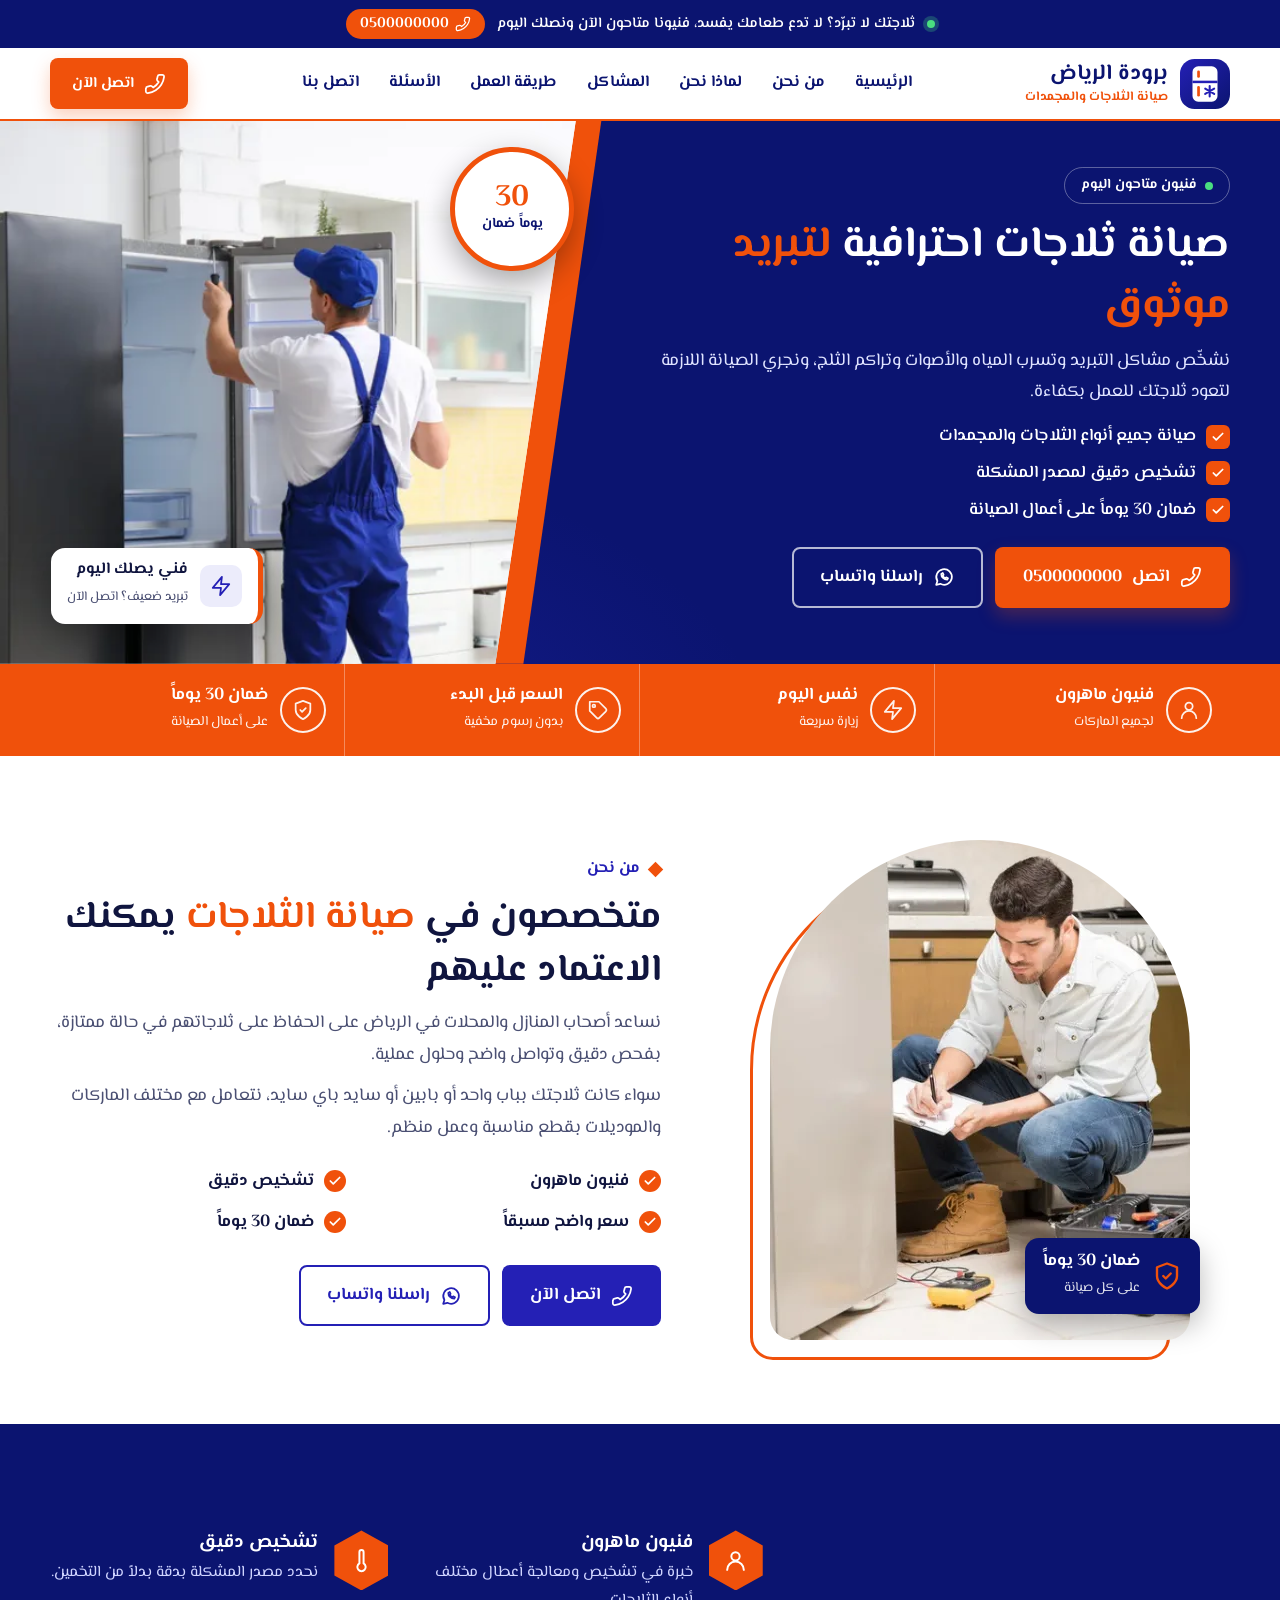
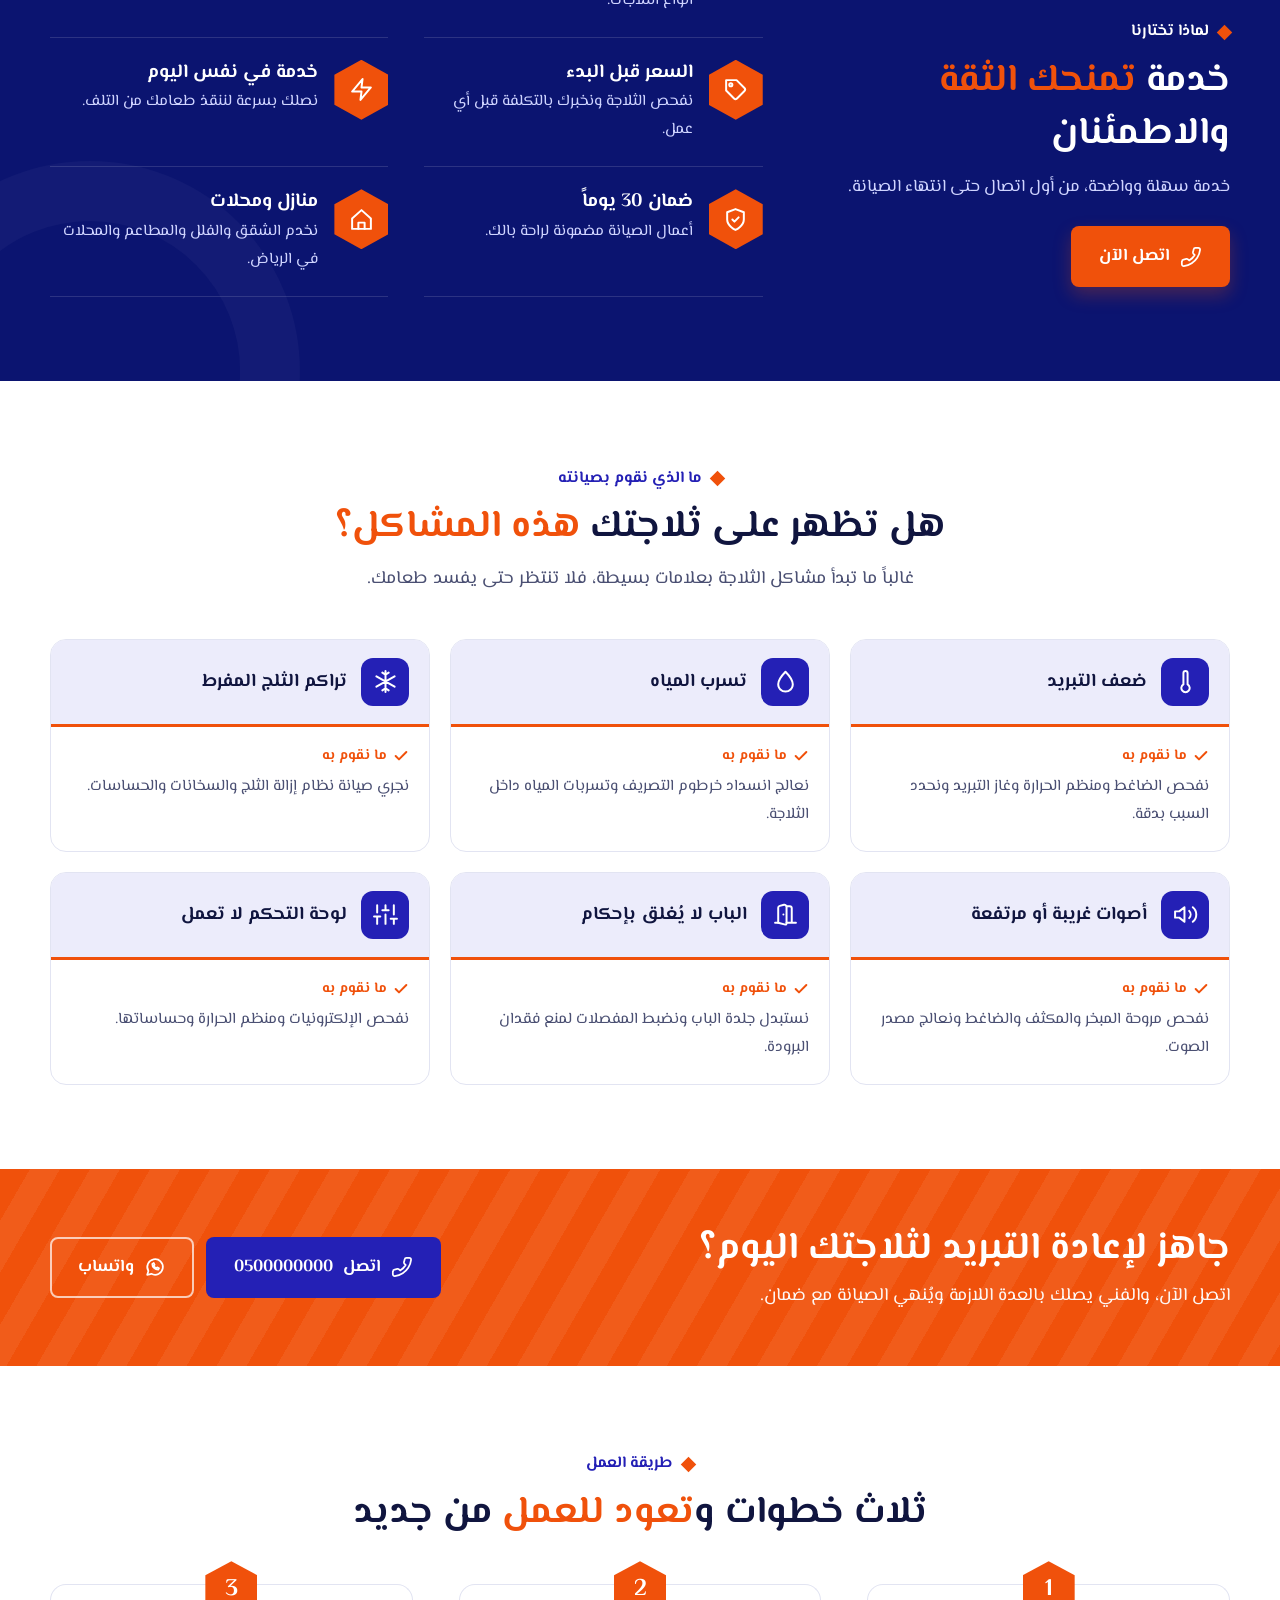
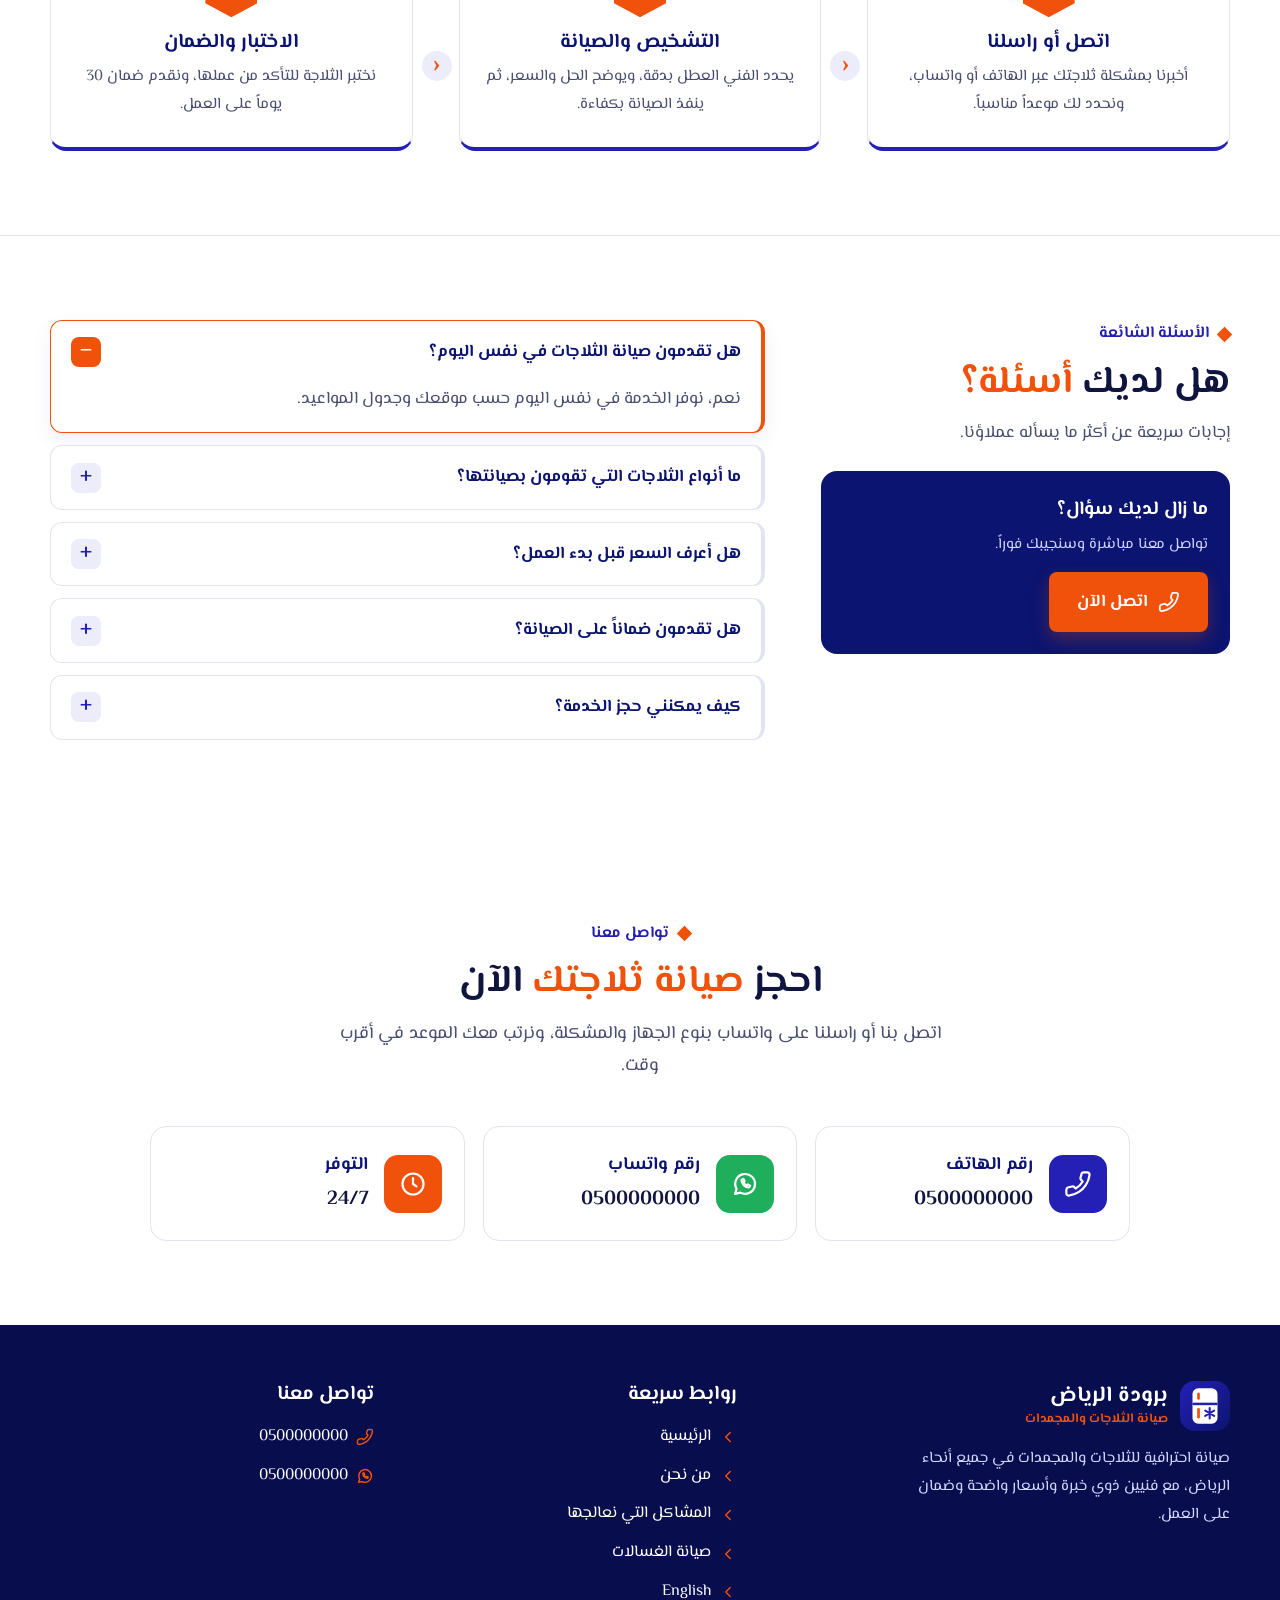
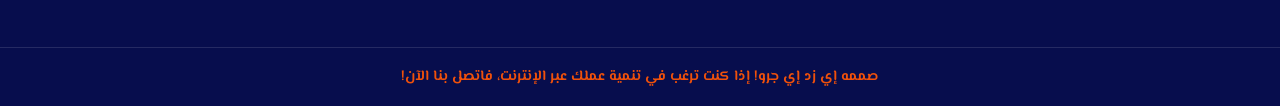
==== commit e96014c6: "Add files via upload" ====
--- a/fridge-repair.html
+++ b/fridge-repair.html
@@ -39,7 +39,7 @@
 <a href="#" class="cc wa js-wa"><span class="ci"><svg class="ico "><use href="#i-wa"/></svg></span><span><b>رقم واتساب</b><span class="num" dir="ltr">0500000000</span></span></a>
 <div class="cc hr"><span class="ci"><svg class="ico "><use href="#i-clock"/></svg></span><span><b>التوفر</b><span>24/7</span></span></div></div></div></section>
 <footer><div class="wrap fg"><div><a href="#top" class="logo"><svg viewBox="0 0 48 48" aria-hidden="true"><defs><linearGradient id="lg" x1="0" y1="0" x2="1" y2="1"><stop offset="0" stop-color="#2420B5"/><stop offset="1" stop-color="#0B1470"/></linearGradient></defs><rect width="48" height="48" rx="14" fill="url(#lg)"/><rect x="12" y="7" width="24" height="34" rx="5.5" fill="#fff"/><path d="M12 22h24" stroke="#2420B5" stroke-width="2.4"/><rect x="16.5" y="11" width="2.6" height="7" rx="1.3" fill="#F0510B"/><rect x="16.5" y="26" width="2.6" height="10" rx="1.3" fill="#F0510B"/><path d="M28.5 26v10M24.2 28.5l8.6 5M32.8 28.5l-8.6 5" stroke="#2420B5" stroke-width="2" stroke-linecap="round"/></svg><span><b>برودة الرياض</b><small>صيانة الثلاجات والمجمدات</small></span></a><p>صيانة احترافية للثلاجات والمجمدات في جميع أنحاء الرياض، مع فنيين ذوي خبرة وأسعار واضحة وضمان على العمل.</p></div>
-<div><h4>روابط سريعة</h4><ul class="fl"><li><a href="#top"><svg class="ico "><use href="#i-chev"/></svg> الرئيسية</a></li><li><a href="#about"><svg class="ico "><use href="#i-chev"/></svg> من نحن</a></li><li><a href="#problems"><svg class="ico "><use href="#i-chev"/></svg> المشاكل التي نعالجها</a></li><li><a href="/"><svg class="ico "><use href="#i-chev"/></svg> صيانة الغسالات</a></li></ul></div>
+<div><h4>روابط سريعة</h4><ul class="fl"><li><a href="#top"><svg class="ico "><use href="#i-chev"/></svg> الرئيسية</a></li><li><a href="#about"><svg class="ico "><use href="#i-chev"/></svg> من نحن</a></li><li><a href="#problems"><svg class="ico "><use href="#i-chev"/></svg> المشاكل التي نعالجها</a></li><li><a href="/automatic-washing-machine-repair"><svg class="ico "><use href="#i-chev"/></svg> صيانة الغسالات</a></li><li><a href="/en/refrigerator-repair" lang="en"><svg class="ico "><use href="#i-chev"/></svg> English</a></li></ul></div>
 <div><h4>تواصل معنا</h4><ul class="fl"><li><a href="#" class="js-call"><svg class="ico flip"><use href="#i-phone"/></svg> <span class="num" dir="ltr">0500000000</span></a></li><li><a href="#" class="js-wa"><svg class="ico "><use href="#i-wa"/></svg> <span class="num" dir="ltr">0500000000</span></a></li></ul></div></div>
 <div class="fb"><a href="https://api.whatsapp.com/send/?phone=923214914037" target="_blank" rel="noopener">صممه إي زد إي جرو! إذا كنت ترغب في تنمية عملك عبر الإنترنت، فاتصل بنا الآن!</a></div></footer>
 <div class="mbar"><a href="#" class="btn b-acc js-call"><svg class="ico flip"><use href="#i-phone"/></svg> اتصل الآن</a><a href="#" class="btn b-ghost js-wa"><svg class="ico "><use href="#i-wa"/></svg> واتساب</a></div>
